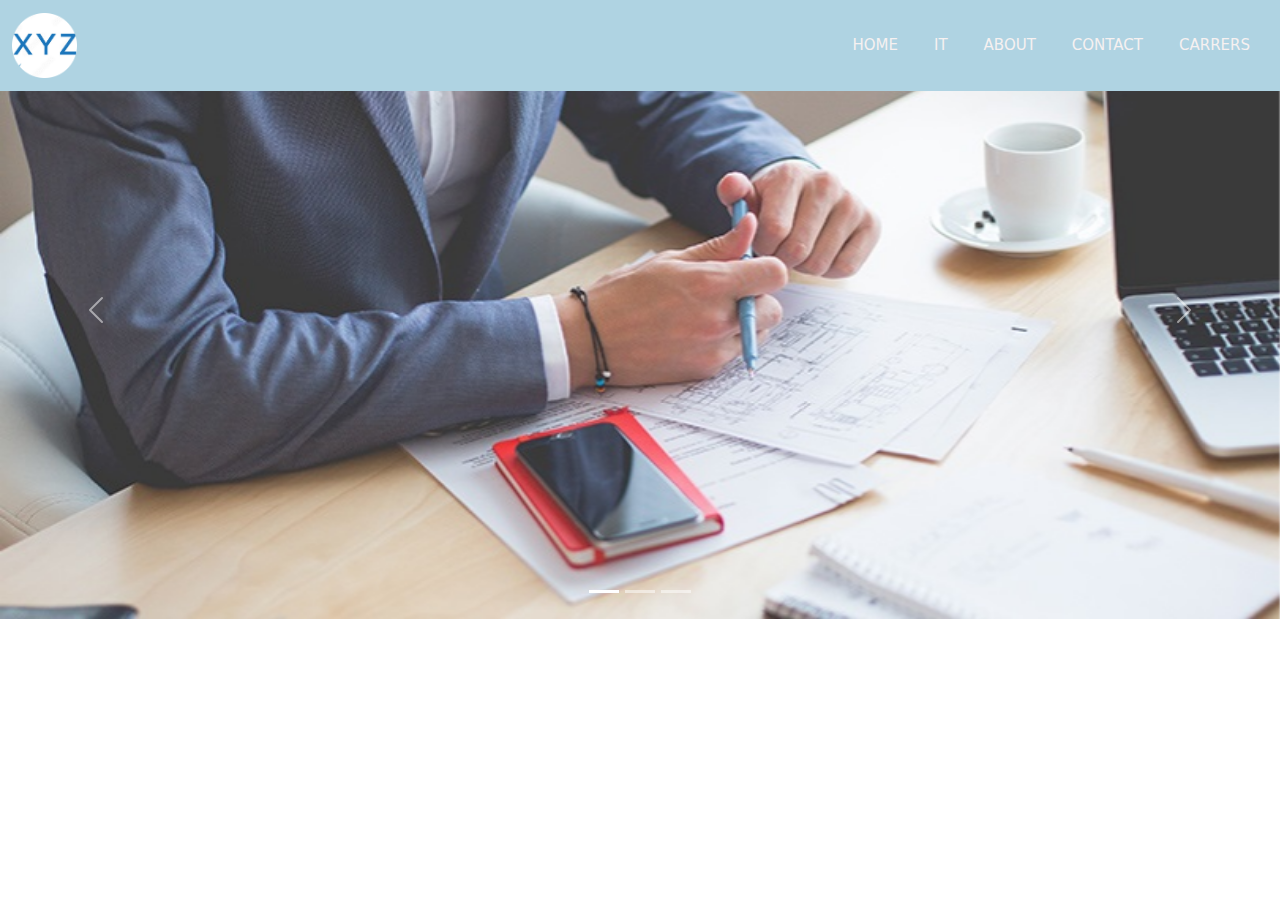
==== index.html @ 7c1ba3ca "first commit" ====
<!DOCTYPE html>
<html lang="en">

<head>
    <meta charset="UTF-8">
    <meta name="viewport" content="width=device-width, initial-scale=1.0">
    <title>XYZ Company</title>
    <link href="https://cdn.jsdelivr.net/npm/bootstrap@5.3.3/dist/css/bootstrap.min.css" rel="stylesheet"
        integrity="sha384-QWTKZyjpPEjISv5WaRU9OFeRpok6YctnYmDr5pNlyT2bRjXh0JMhjY6hW+ALEwIH" crossorigin="anonymous">
    <!-- bootstrap CDN -->
    <script src="https://cdn.jsdelivr.net/npm/bootstrap@5.3.3/dist/js/bootstrap.bundle.min.js"
        integrity="sha384-YvpcrYf0tY3lHB60NNkmXc5s9fDVZLESaAA55NDzOxhy9GkcIdslK1eN7N6jIeHz"
        crossorigin="anonymous"></script>
    <!-- script CDN -->
    <link rel="stylesheet" href="https://cdnjs.cloudflare.com/ajax/libs/font-awesome/6.5.2/css/all.min.css"
        integrity="sha512-SnH5WK+bZxgPHs44uWIX+LLJAJ9/2PkPKZ5QiAj6Ta86w+fsb2TkcmfRyVX3pBnMFcV7oQPJkl9QevSCWr3W6A=="
        crossorigin="anonymous" referrerpolicy="no-referrer" /><!--font awesome cdn-->
    <link rel="stylesheet" href="CSS/style.css"><!--CSS Link-->
    <link rel="shortcut icon" href="Image/favicom.png" type="image/x-icon"><!--favicon icon link-->
</head>

<body>

    <!-- navbar start -->
    <nav class="navbar navbar-expand-md bg-dark navbar-dark fixed-top">
        <div class="container-fluid">
            <a href="" class="navbar-brand">
                <img src="Image/favicom.png" alt="weblogo" class="weblogo">
                <img src="Image/moblogo.png" alt="moblogo" class="moblogo">
            </a>

            <!-- mobile menu -->
            <button class="navbar-toggler" data-bs-target="#pn" data-bs-toggle="collapse">
                <span class="navbar-toggler-icon"></span>
            </button>

            <!-- menu div start -->
            <div class="navbar-collapse collapse" id="pn">
                <ul class="navbar-nav text-center ms-auto">
                    <li><a href="home.html" class="nav-link">HOME</a></li>
                    <li><a href="brand.html" class="nav-link">IT</a></li>
                    <li><a href="about.html" class="nav-link">ABOUT</a></li>
                    <li><a href="contact.html" class="nav-link">CONTACT</a></li>
                    <li><a href="carrer.html" class="nav-link">CARRERS</a></li>
                </ul>
            </div>
        </div><!--container fluid end-->
    </nav><!-- navbar end -->

<!-- slider div start -->
<div class="carousel slide" data-bs-ride="carousel" id="s">

    <div class="carousel-indicators">
        <button type="button" data-bs-target="#s" data-bs-slide-to="0" class="active"></button>
        <button type="button" data-bs-target="#s" data-bs-slide-to="1"></button>
        <button type="button" data-bs-target="#s" data-bs-slide-to="2"></button>
    </div><!--carousel-indicators end-->

<div class="carousel-inner">
    <div class="carousel-item active" data-bs-interval="2000">
        <img src="Image/slider1.jpg" alt="slider image" class="w-100">
    </div>
    <div class="carousel-item" data-bs-interval="2000">
        <img src="Image/slider2.jpg" alt="slider image" class="w-100">
    </div>
    <div class="carousel-item" data-bs-interval="2000">
        <img src="Image/slider3.jpg" alt="slider image" class="w-100">
    </div>
</div><!--carousel-inner end-->

<button class="carousel-control-prev" type="button" data-bs-target="#s" data-bs-slide="prev">
    <span class="carousel-control-prev-icon"></span>
</button>
<button class="carousel-control-next" type="button" data-bs-target="#s" data-bs-slide="next">
    <span class="carousel-control-next-icon"></span>
</button>
</div><!-- slider div end -->


</body>

</html>
---- CSS/style.css ----
/* nav bar start */
.weblogo {
    width: 65px;
}

.navbar {
    background: #AFD3E2 !important;
}

.navbar-nav li {
    padding: 0 10px;
}

.navbar-nav li a {
    color: #F6F1F1 !important;
    font-weight: 600;
    font-size: 15px;
    font-weight: lighter;
}

.navbar-nav li a:hover {
    background: #146C94;
}

.moblogo {
    display: none;
}

/* nav bar end */

/* Media Query */
@media(max-width:768px) {
    .moblogo {
        display: block;
    }

    .weblogo {
        display: none;
    }

    .navbar {
        background: #AFD3E2 !important;
    }

    .head-img {
        width: 100%;
        margin-top: 20px;
    }
}
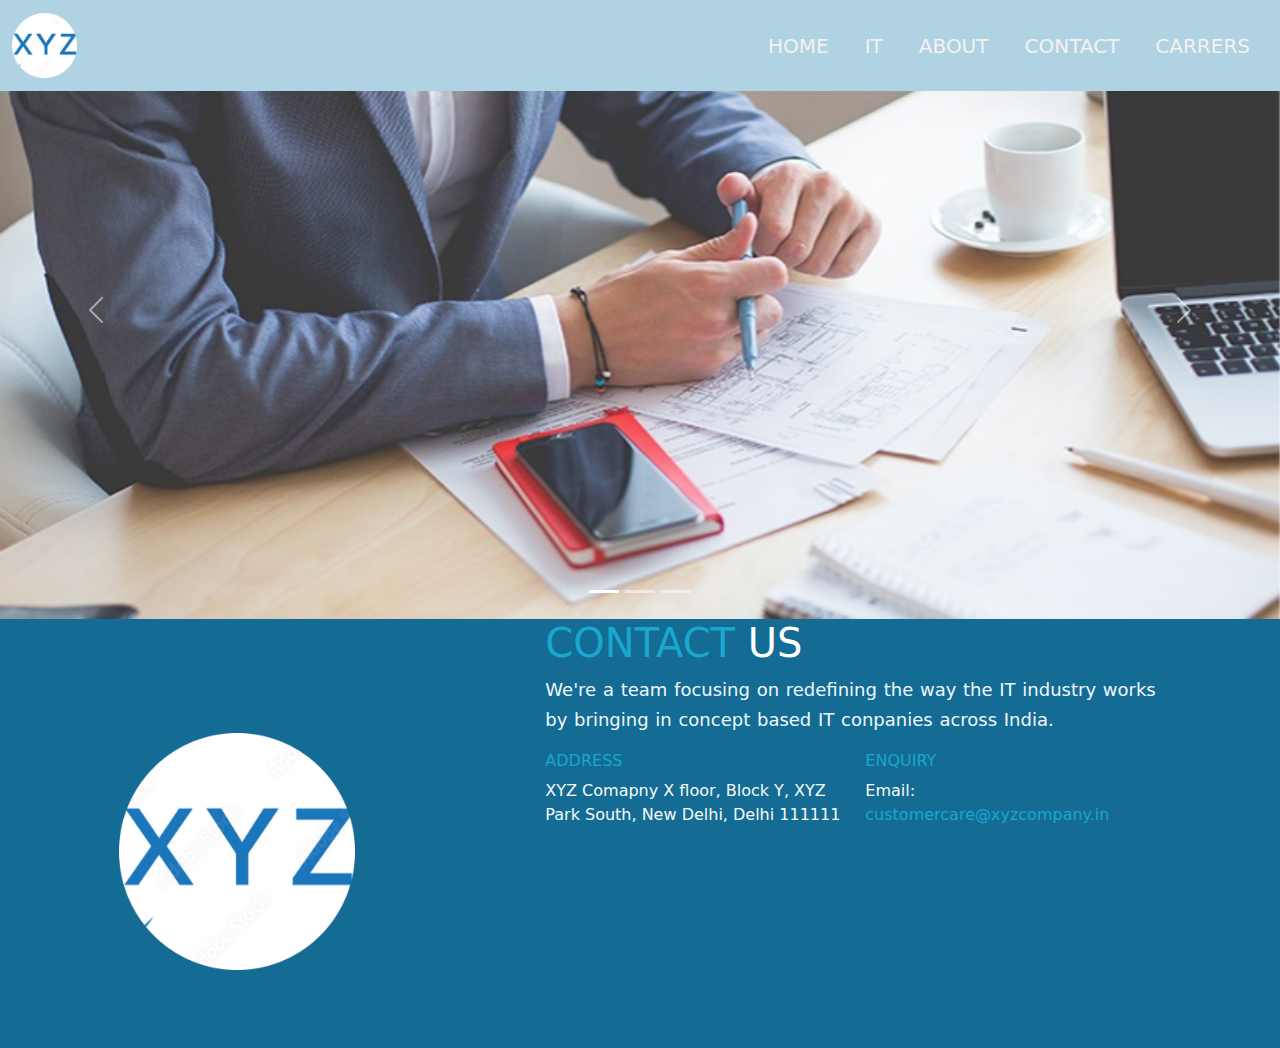
==== commit 06e2b942: "contact" ====
--- a/index.html
+++ b/index.html
@@ -37,8 +37,8 @@
             <!-- menu div start -->
             <div class="navbar-collapse collapse" id="pn">
                 <ul class="navbar-nav text-center ms-auto">
-                    <li><a href="home.html" class="nav-link">HOME</a></li>
-                    <li><a href="brand.html" class="nav-link">IT</a></li>
+                    <li><a href="index.html" class="nav-link">HOME</a></li>
+                    <li><a href="it.html" class="nav-link">IT</a></li>
                     <li><a href="about.html" class="nav-link">ABOUT</a></li>
                     <li><a href="contact.html" class="nav-link">CONTACT</a></li>
                     <li><a href="carrer.html" class="nav-link">CARRERS</a></li>
@@ -76,6 +76,56 @@
 </button>
 </div><!-- slider div end -->
 
+<!-- footer start -->
+<footer>
+    <div class="container-fluid">
+        <div class="row" style="background-color: #146C94;">
+            <div class="col-md-1"></div>
+            <div class="col-md-3">
+                <img src="Image/favicom.png" alt=""
+                    style="width: 80%; margin-top: 3cm;">
+            </div>
+            <div class="col-md-1"></div>
+            <div class="col-md-6">
+                <h1 class="contact"><span style="color: #19A7CE;">CONTACT</span><span style="color: white;">
+                        US</span></h1>
+                <p class="footer-para">
+                    We're a team focusing on redefining the way the IT industry works by bringing in
+                    concept based IT conpanies across India. 
+                </p>
+                <div class="row">
+                    <div class="col-md-6 ">
+                        <h6 class="contact" style="color: #19A7CE;">ADDRESS</h6>
+                        <p class="text-light">
+                            XYZ Comapny X floor, Block Y, XYZ Park South, New Delhi, Delhi
+                            111111
+                        </p>
+                    </div>
+                    <div class="col-md-6 ">
+                        <h6 class="contact" style="color: #19A7CE;">ENQUIRY</h6>
+                        <p class="text-light" style="margin-bottom: 3cm;">
+                            Email:
+                            <b style="color: #19A7CE; font-weight: 400;">customercare@xyzcompany.in</b>
+                        </p>
+                    </div>
+                    <div class="row">
+                        <div class="col-md-6 mb-5">
+                            <a href="#"><i class="fa-brands fa-facebook icons"
+                                    style="color: #19A7CE; font-size: 40px;"></i></a>
+                            <a href="#"><i class="fa-brands fa-instagram icons"
+                                    style="color: #19A7CE; font-size: 40px; margin-left: 3px;"></i></a>
+                            <a href="#"><i class="fa-brands fa-whatsapp icons"
+                                    style="color: #19A7CE; font-size: 40px; margin-left: 3px;"></i></a>
+                        </div>
+                    </div><!--row end-->
+                    <br><br>
+                </div><!--row end-->
+            </div>
+
+        </div><!--row end-->
+    </div><!--container end-->
+</footer>
+<!-- footer end -->
 
 </body>
 
--- a/CSS/style.css
+++ b/CSS/style.css
@@ -13,9 +13,9 @@
 
 .navbar-nav li a {
     color: #F6F1F1 !important;
-    font-weight: 600;
-    font-size: 15px;
-    font-weight: lighter;
+    /* font-weight: 600; */
+    font-size: 20px;
+    font-weight: light;
 }
 
 .navbar-nav li a:hover {
@@ -27,6 +27,24 @@
 }
 
 /* nav bar end */
+
+/* footer start */
+.footer-para {
+    line-height: 30px;
+    word-spacing: 1px;
+    font-size: 18px;
+    color: aliceblue;
+}
+
+.icons{
+    opacity: 0.5;
+}
+
+.icons:hover{
+    opacity: 1;
+}
+
+/* footer start */
 
 /* Media Query */
 @media(max-width:768px) {
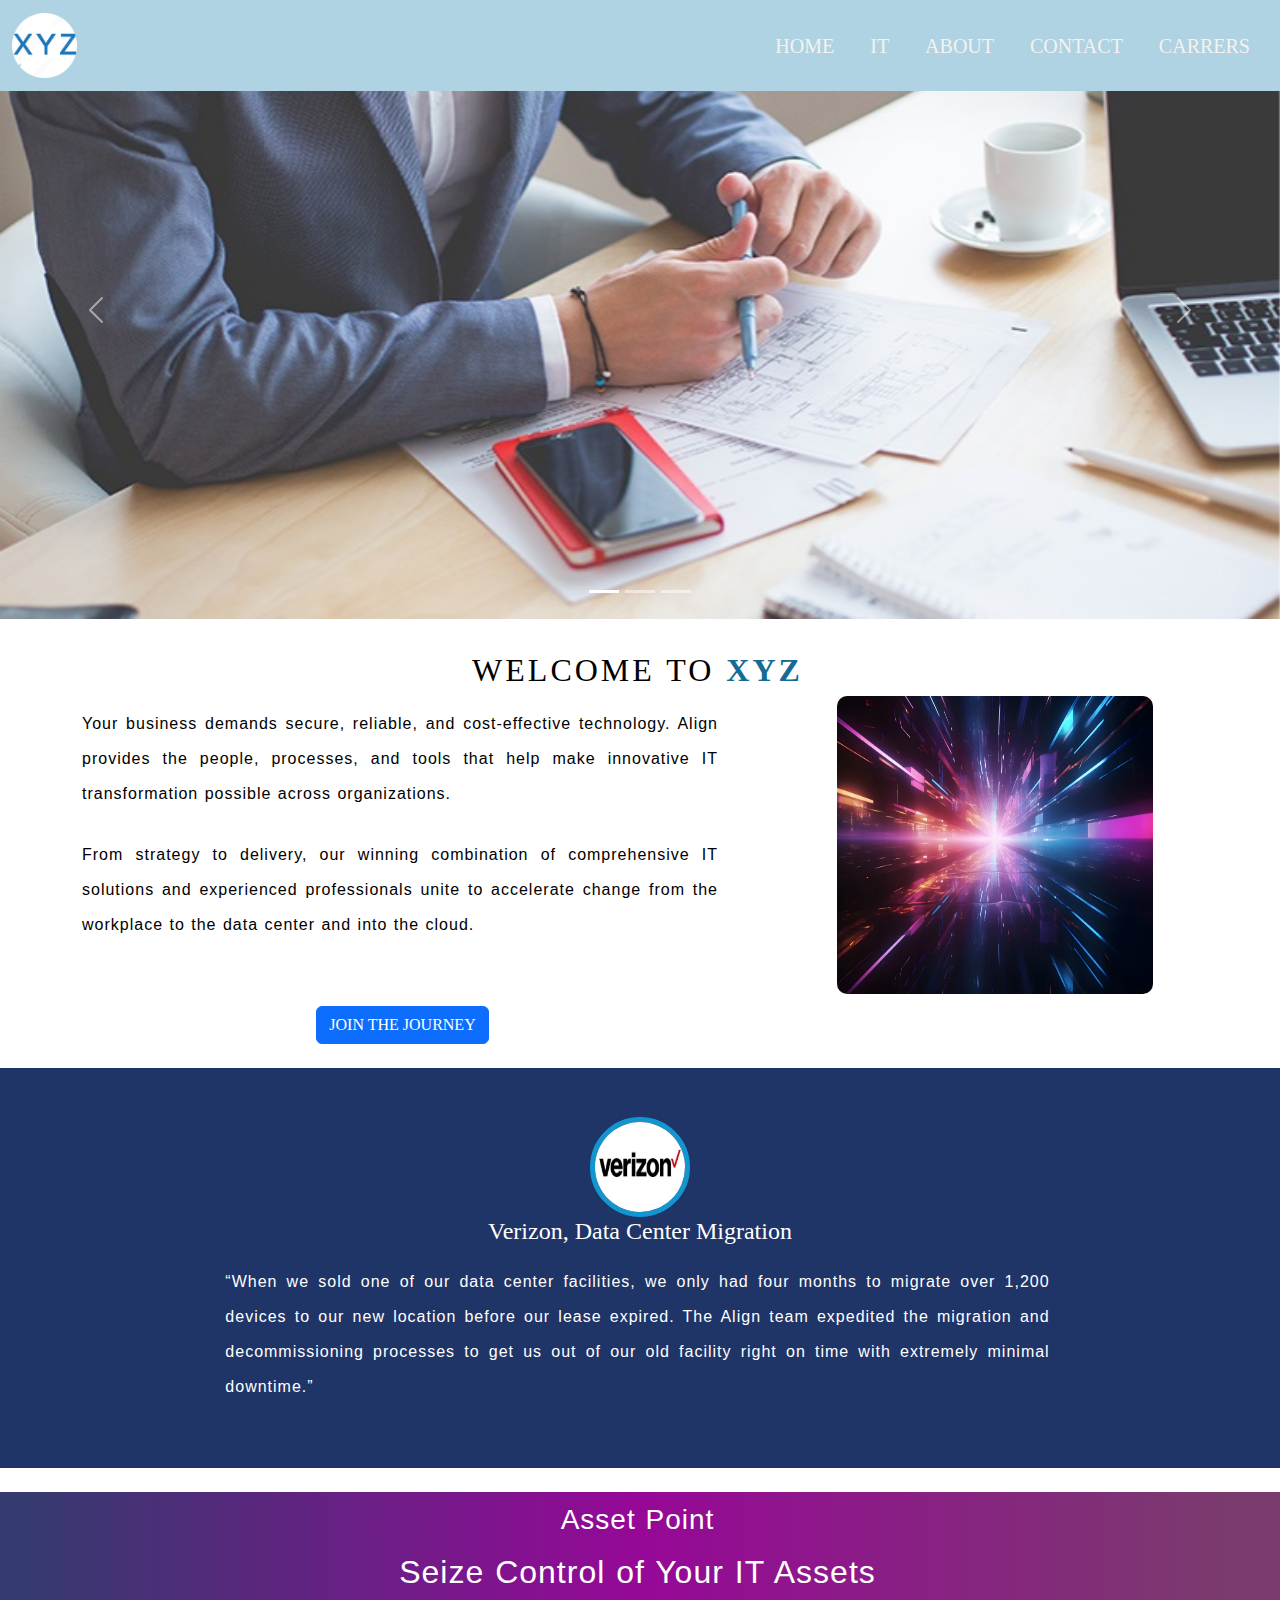
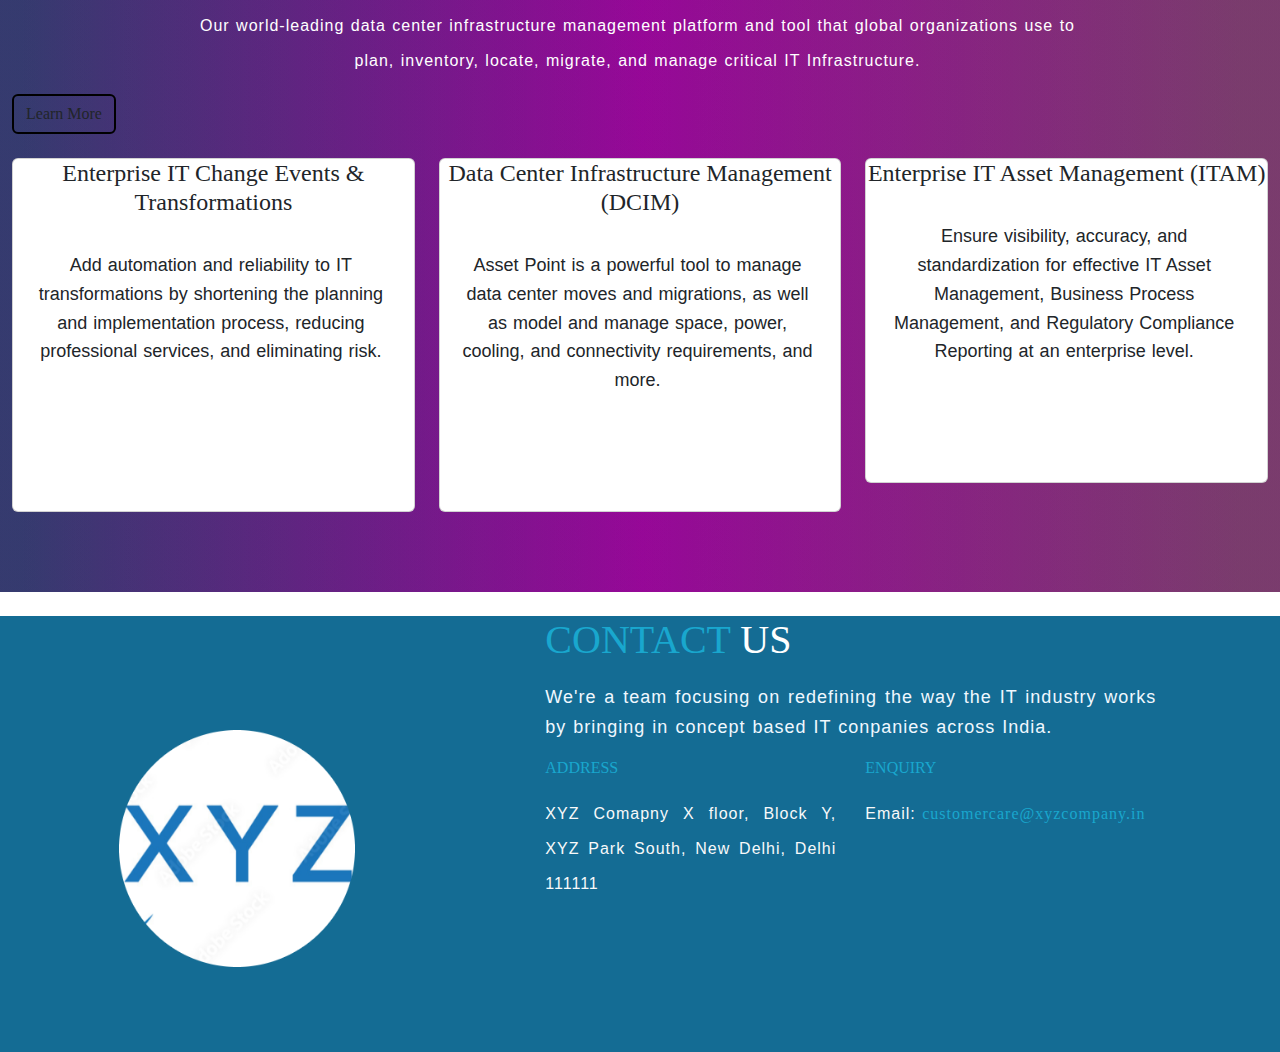
==== commit 2ff73aa1: "home completed" ====
--- a/index.html
+++ b/index.html
@@ -47,85 +47,178 @@
         </div><!--container fluid end-->
     </nav><!-- navbar end -->
 
-<!-- slider div start -->
-<div class="carousel slide" data-bs-ride="carousel" id="s">
-
-    <div class="carousel-indicators">
-        <button type="button" data-bs-target="#s" data-bs-slide-to="0" class="active"></button>
-        <button type="button" data-bs-target="#s" data-bs-slide-to="1"></button>
-        <button type="button" data-bs-target="#s" data-bs-slide-to="2"></button>
-    </div><!--carousel-indicators end-->
-
-<div class="carousel-inner">
-    <div class="carousel-item active" data-bs-interval="2000">
-        <img src="Image/slider1.jpg" alt="slider image" class="w-100">
-    </div>
-    <div class="carousel-item" data-bs-interval="2000">
-        <img src="Image/slider2.jpg" alt="slider image" class="w-100">
-    </div>
-    <div class="carousel-item" data-bs-interval="2000">
-        <img src="Image/slider3.jpg" alt="slider image" class="w-100">
-    </div>
-</div><!--carousel-inner end-->
-
-<button class="carousel-control-prev" type="button" data-bs-target="#s" data-bs-slide="prev">
-    <span class="carousel-control-prev-icon"></span>
-</button>
-<button class="carousel-control-next" type="button" data-bs-target="#s" data-bs-slide="next">
-    <span class="carousel-control-next-icon"></span>
-</button>
-</div><!-- slider div end -->
-
-<!-- footer start -->
-<footer>
-    <div class="container-fluid">
-        <div class="row" style="background-color: #146C94;">
-            <div class="col-md-1"></div>
-            <div class="col-md-3">
-                <img src="Image/favicom.png" alt=""
-                    style="width: 80%; margin-top: 3cm;">
-            </div>
-            <div class="col-md-1"></div>
-            <div class="col-md-6">
-                <h1 class="contact"><span style="color: #19A7CE;">CONTACT</span><span style="color: white;">
-                        US</span></h1>
-                <p class="footer-para">
-                    We're a team focusing on redefining the way the IT industry works by bringing in
-                    concept based IT conpanies across India. 
+    <!-- slider div start -->
+    <div class="carousel slide" data-bs-ride="carousel" id="s">
+
+        <div class="carousel-indicators">
+            <button type="button" data-bs-target="#s" data-bs-slide-to="0" class="active"></button>
+            <button type="button" data-bs-target="#s" data-bs-slide-to="1"></button>
+            <button type="button" data-bs-target="#s" data-bs-slide-to="2"></button>
+        </div><!--carousel-indicators end-->
+
+        <div class="carousel-inner">
+            <div class="carousel-item active" data-bs-interval="2000">
+                <img src="Image/slider1.jpg" alt="slider image" class="w-100">
+                <!-- <div class="carousel-caption">
+                    <h2 class="text-center sldrcap">Welcome to XYZ</h2>
+                </div> -->
+            </div>
+            <div class="carousel-item" data-bs-interval="2000">
+                <img src="Image/slider2.jpg" alt="slider image" class="w-100">
+            </div>
+            <div class="carousel-item" data-bs-interval="2000">
+                <img src="Image/slider3.jpg" alt="slider image" class="w-100">
+            </div>
+        </div><!--carousel-inner end-->
+
+        <button class="carousel-control-prev" type="button" data-bs-target="#s" data-bs-slide="prev">
+            <span class="carousel-control-prev-icon"></span>
+        </button>
+        <button class="carousel-control-next" type="button" data-bs-target="#s" data-bs-slide="next">
+            <span class="carousel-control-next-icon"></span>
+        </button>
+    </div><!-- slider div end -->
+
+    <div class="container home">
+        <h2 class="text-center mt-4">WELCOME TO <b style="color: #146C94;">XYZ</b></h2>
+        <div class="row">
+            <div class="col-md-7">
+                <p>
+                    Your business demands secure, reliable, and cost-effective technology. Align provides the people,
+                    processes, and tools that help make innovative IT transformation possible across organizations.
                 </p>
-                <div class="row">
-                    <div class="col-md-6 ">
-                        <h6 class="contact" style="color: #19A7CE;">ADDRESS</h6>
-                        <p class="text-light">
-                            XYZ Comapny X floor, Block Y, XYZ Park South, New Delhi, Delhi
-                            111111
+                <p>From strategy to delivery, our winning combination of comprehensive IT solutions and experienced
+                    professionals unite to accelerate change from the workplace to the data center and into the cloud.
+                </p>
+                <center>
+                    <button class="btn btn-primary mt-5 mb-4">JOIN THE JOURNEY</button>
+                </center>
+            </div>
+            <div class="col-md-5">
+                <img src="Image/index1.webp" alt="index-pic" class="index1">
+            </div>
+        </div><!--row end-->
+    </div><!--container end-->
+
+    <div class="container-fluid mb-4 index-content">
+        <div class="row">
+            <div class="col-md-2">
+            </div>
+            <div class="col-md-8 text-center">
+                <img src="Image/index2.webp" alt="" class="index2">
+                <h4>Verizon, Data Center Migration</h4>
+                <p>“When we sold one of our data center facilities, we only had four months to migrate over 1,200
+                    devices to our new location before our lease expired. The Align team expedited the migration and
+                    decommissioning processes to get us out of our old facility right on time with extremely minimal
+                    downtime.”</p>
+
+            </div>
+            <div class="col-md-2"></div>
+        </div><!--row end-->
+    </div><!--container-fluid end-->
+
+    <div class="container-fluid mb-4 index-content2">
+        <h3 class="text-center">Asset Point</h3>
+        <h2 class="text-center">
+            Seize Control of Your IT Assets
+        </h2>
+        <p class="text-center">Our world-leading data center infrastructure management platform and tool that global
+            organizations use to <br> plan, inventory, locate, migrate, and manage critical IT Infrastructure.</p>
+        <div class="index-btn">
+            <button class="btn">Learn More</button>
+        </div>
+        <div class="row">
+            <div class="col-md-4 mt-4">
+                <div class="card">
+                    <h4 class="text-center">
+                        Enterprise IT Change Events & Transformations
+                    </h4>
+                    <div class="card-body">
+                        <p class="text-center text-dark index-card-para">
+                            Add automation and reliability to IT transformations by shortening the planning and
+                            implementation process, reducing professional services, and eliminating risk. <br> <br>
                         </p>
                     </div>
-                    <div class="col-md-6 ">
-                        <h6 class="contact" style="color: #19A7CE;">ENQUIRY</h6>
-                        <p class="text-light" style="margin-bottom: 3cm;">
-                            Email:
-                            <b style="color: #19A7CE; font-weight: 400;">customercare@xyzcompany.in</b>
+                </div>
+            </div>
+            <div class="col-md-4 mt-4">
+                <div class="card">
+                    <h4 class="text-center">
+                        Data Center Infrastructure Management (DCIM)
+                    </h4>
+                    <div class="card-body">
+                        <p class="text-center text-dark index-card-para">
+                            Asset Point is a powerful tool to manage data center moves and migrations, as well as model
+                            and manage space, power, cooling, and connectivity requirements, and more.
                         </p>
                     </div>
+                </div>
+            </div>
+            <div class="col-md-4 mt-4">
+                <div class="card">
+                    <h4 class="text-center">
+                        Enterprise IT Asset Management (ITAM)
+                    </h4>
+                    <div class="card-body">
+                        <p class="text-center text-dark index-card-para">
+                            Ensure visibility, accuracy, and standardization for effective IT Asset Management, Business
+                            Process Management, and Regulatory Compliance Reporting at an enterprise level.
+                        </p>
+                    </div>
+                </div>
+            </div>
+        </div>
+    </div>
+
+    <!-- footer start -->
+    <footer>
+        <div class="container-fluid">
+            <div class="row" style="background-color: #146C94;">
+                <div class="col-md-1"></div>
+                <div class="col-md-3">
+                    <img src="Image/favicom.png" alt="" style="width: 80%; margin-top: 3cm;">
+                </div>
+                <div class="col-md-1"></div>
+                <div class="col-md-6">
+                    <h1 class="contact"><span style="color: #19A7CE;">CONTACT</span><span style="color: white;">
+                            US</span></h1>
+                    <p class="footer-para">
+                        We're a team focusing on redefining the way the IT industry works by bringing in
+                        concept based IT conpanies across India.
+                    </p>
                     <div class="row">
-                        <div class="col-md-6 mb-5">
-                            <a href="#"><i class="fa-brands fa-facebook icons"
-                                    style="color: #19A7CE; font-size: 40px;"></i></a>
-                            <a href="#"><i class="fa-brands fa-instagram icons"
-                                    style="color: #19A7CE; font-size: 40px; margin-left: 3px;"></i></a>
-                            <a href="#"><i class="fa-brands fa-whatsapp icons"
-                                    style="color: #19A7CE; font-size: 40px; margin-left: 3px;"></i></a>
+                        <div class="col-md-6 ">
+                            <h6 class="contact" style="color: #19A7CE;">ADDRESS</h6>
+                            <p class="text-light">
+                                XYZ Comapny X floor, Block Y, XYZ Park South, New Delhi, Delhi
+                                111111
+                            </p>
                         </div>
+                        <div class="col-md-6 ">
+                            <h6 class="contact" style="color: #19A7CE;">ENQUIRY</h6>
+                            <p class="text-light" style="margin-bottom: 3cm;">
+                                Email:
+                                <b style="color: #19A7CE; font-weight: 400;">customercare@xyzcompany.in</b>
+                            </p>
+                        </div>
+                        <div class="row">
+                            <div class="col-md-6 mb-5">
+                                <a href="#"><i class="fa-brands fa-facebook icons"
+                                        style="color: #19A7CE; font-size: 40px;"></i></a>
+                                <a href="#"><i class="fa-brands fa-instagram icons"
+                                        style="color: #19A7CE; font-size: 40px; margin-left: 3px;"></i></a>
+                                <a href="#"><i class="fa-brands fa-whatsapp icons"
+                                        style="color: #19A7CE; font-size: 40px; margin-left: 3px;"></i></a>
+                            </div>
+                        </div><!--row end-->
+                        <br><br>
                     </div><!--row end-->
-                    <br><br>
-                </div><!--row end-->
-            </div>
-
-        </div><!--row end-->
-    </div><!--container end-->
-</footer>
-<!-- footer end -->
+                </div>
+
+            </div><!--row end-->
+        </div><!--container end-->
+    </footer>
+    <!-- footer end -->
 
 </body>
 
--- a/CSS/style.css
+++ b/CSS/style.css
@@ -1,3 +1,8 @@
+* {
+    font-family: prague;
+    /* overflow-x: hidden; */
+}
+
 /* nav bar start */
 .weblogo {
     width: 65px;
@@ -36,15 +41,311 @@
     color: aliceblue;
 }
 
-.icons{
+.icons {
     opacity: 0.5;
 }
 
-.icons:hover{
+.icons:hover {
     opacity: 1;
 }
 
-/* footer start */
+/* footer end */
+
+/* index start */
+/* .sldrcap{
+    position: absolute;
+    bottom: 250px;
+}
+*/
+
+.home h2 {
+    letter-spacing: 3px;
+    font-family: prague;
+    color: #000;
+}
+
+.home p {
+    color: black;
+    line-height: 35px;
+    letter-spacing: 1px;
+    word-spacing: 1px;
+    padding-right: 5px;
+    text-align: justify;
+    font-family: IBM Plex Sans, sans-serif;
+}
+
+.index1 {
+    width: 70%;
+    border-radius: 10px;
+    height: 80%;
+    margin-left: 90px;
+}
+
+.index-content {
+    display: flex;
+    align-items: center;
+    justify-content: center;
+    background: #1f3467;
+    color: #fff;
+    height: 400px;
+    /* gap: 40px; */
+    font-family: IBM Plex Sans, sans-serif;
+    box-sizing: border-box;
+}
+
+
+.index2 {
+    display: inline-block;
+    height: 100px;
+    width: 100px;
+    border-radius: 50%;
+    border: 5px solid #1296cf;
+}
+
+.index-content2 {
+    background: linear-gradient(0deg, hsla(0, 0%, 8%, .2), hsla(0, 0%, 8%, .2)), linear-gradient(0deg, hsla(0, 0%, 8%, .2), hsla(0, 0%, 8%, .2)), linear-gradient(90deg, #4850a2 1.8%, #df01e1 50.24%, #b3529f 96.79%);
+    height: 700px;
+}
+
+.index-content2 h3, h2, p{
+    padding-top: 10px;
+    color: white;
+    line-height: 35px;
+    letter-spacing: 1px;
+    word-spacing: 1px;
+    padding-right: 5px;
+    text-align: justify;
+    font-family: IBM Plex Sans, sans-serif;
+}
+
+.index-btn button{
+    display: flex;
+    align-items: center;
+    justify-content: center;
+    background-color: transparent;
+    border: 2px solid #000;
+}
+
+.index-content2 button:hover{
+    background: #00d1ff;
+}
+
+.index-card-para{
+    color: #141414;
+    font-family: IBM Plex Sans, sans-serif;
+    font-size: 18px;
+    font-weight: 400;
+    letter-spacing: 0;
+    line-height: 1.6;
+    margin-bottom: 100px;
+    /* text-align: start; */
+}
+/* index end */
+
+/* IT start */
+
+.itbg {
+    background-image: url(../Image/IT.webp);
+    width: 100%;
+    height: 750px;
+    background-position: center;
+    background-size: cover;
+}
+
+.itfnt {
+    padding-top: 250px;
+}
+
+.itfnt h1 {
+    font-size: 1.5cm;
+    margin-top: 4cm;
+}
+
+.itcnt {
+    margin-left: 90px;
+}
+
+.itcnt h2,
+h3 {
+    line-height: 35px;
+    letter-spacing: 1px;
+    word-spacing: 1px;
+    padding-right: 5px;
+}
+
+.itcnt p {
+    color: #000;
+    font-size: 18px;
+    font-weight: 400;
+    letter-spacing: 0;
+    line-height: 1.6;
+}
+
+.itcnt button {
+    margin-top: 50px;
+    background: linear-gradient(88.89deg, #008ad4 10.61%, #00d1ff 64.08%);
+    font-size: 1rem;
+    font-weight: 700;
+}
+
+.it-img {
+    box-sizing: border-box;
+    border-radius: .5rem;
+    height: 100%;
+    object-fit: cover;
+    object-position: center;
+    width: 100%;
+}
+
+/* IT end */
+
+/* About start */
+.aboutbg {
+    background-image: url(../Image/about.webp);
+    width: 100%;
+    height: 750px;
+    background-position: center;
+    background-size: cover;
+}
+
+.aboutfnt {
+    padding-top: 400px;
+    font-size: 18px;
+    font-weight: 400;
+    letter-spacing: 0;
+    line-height: 1.6;
+}
+
+.about-para {
+    color: #000;
+    line-height: 35px;
+    letter-spacing: 1px;
+    word-spacing: 1px;
+    padding-right: 5px;
+    text-align: justify;
+}
+
+.aboutbg2 {
+    background-image: url(../Image/about2.webp);
+    width: 100%;
+    height: 750px;
+    background-position: center;
+    background-size: cover;
+}
+
+.abtcont h1 {
+    margin-top: 300px;
+    line-height: 35px;
+    letter-spacing: 1px;
+    word-spacing: 1px;
+    padding-right: 5px;
+    color: #1296cf;
+}
+
+.abtcont p {
+    line-height: 40px;
+    letter-spacing: 1px;
+    word-spacing: 1px;
+    padding-right: 5px;
+    margin-top: 10px;
+    text-align: center;
+    font-weight: lighter;
+    padding-bottom: 2cm;
+    color: #020001;
+}
+
+/* About end */
+
+/* contact start */
+.cntbg {
+    background-image: url(../Image/contactbg.webp);
+    height: 80%;
+    box-shadow: 1px 1px 12px #020001;
+}
+
+.contact-card {
+    box-shadow: 1px 1px 12px #020001;
+}
+
+.cntlbl label {
+    color: #19A7CE;
+}
+
+.keep {
+    color: white;
+    font-weight: 400;
+}
+
+/* contact end */
+
+/* carrer start */
+.carrerbg {
+    background-image: url(../Image/carrerbg.jpg);
+    width: 100%;
+    height: 750px;
+    background-position: center;
+    background-size: cover;
+}
+
+.carrerfnt {
+    padding-top: 250px;
+}
+
+.carrerfnt h1 {
+    font-size: 1.5cm;
+    margin-top: 4cm;
+}
+
+.carrer-content {
+    background: linear-gradient(90deg, #1f3467, #008ad4 70%);
+    color: #1f3467;
+    width: 50%;
+}
+
+.carrer-card p{
+    color: black;
+    line-height: 1.5 !important;
+    letter-spacing: 0 !important;
+    text-align: center;
+
+}
+
+.carrer-card {
+    box-shadow: 1px 1px 12px #020001;
+    transition: 0.8s;
+}
+
+.carrer-card:hover {
+    box-shadow: 2px 2px 22px #19A7CE;
+}
+
+.carrer-content+p {
+    text-align: center;
+    color: #141414;
+    font-size: 18px;
+    /* font-weight: bold; */
+    letter-spacing: 0;
+    line-height: 1.6;
+}
+
+.carrer-card h5 {
+    text-align: center;
+    color: #141414;
+    font-size: 18px;
+    font-weight: bold;
+    letter-spacing: 0;
+    line-height: 1.6;
+}
+
+.carrer-content p {
+    color: #141414;
+    font-size: 18px;
+    font-weight: 400;
+    letter-spacing: 0;
+    line-height: 1.6;
+}
+
+/* carrer end */
 
 /* Media Query */
 @media(max-width:768px) {
@@ -64,4 +365,9 @@
         width: 100%;
         margin-top: 20px;
     }
+
+    .index2 {
+        align-items: center;
+        text-align: center;
+    }
 }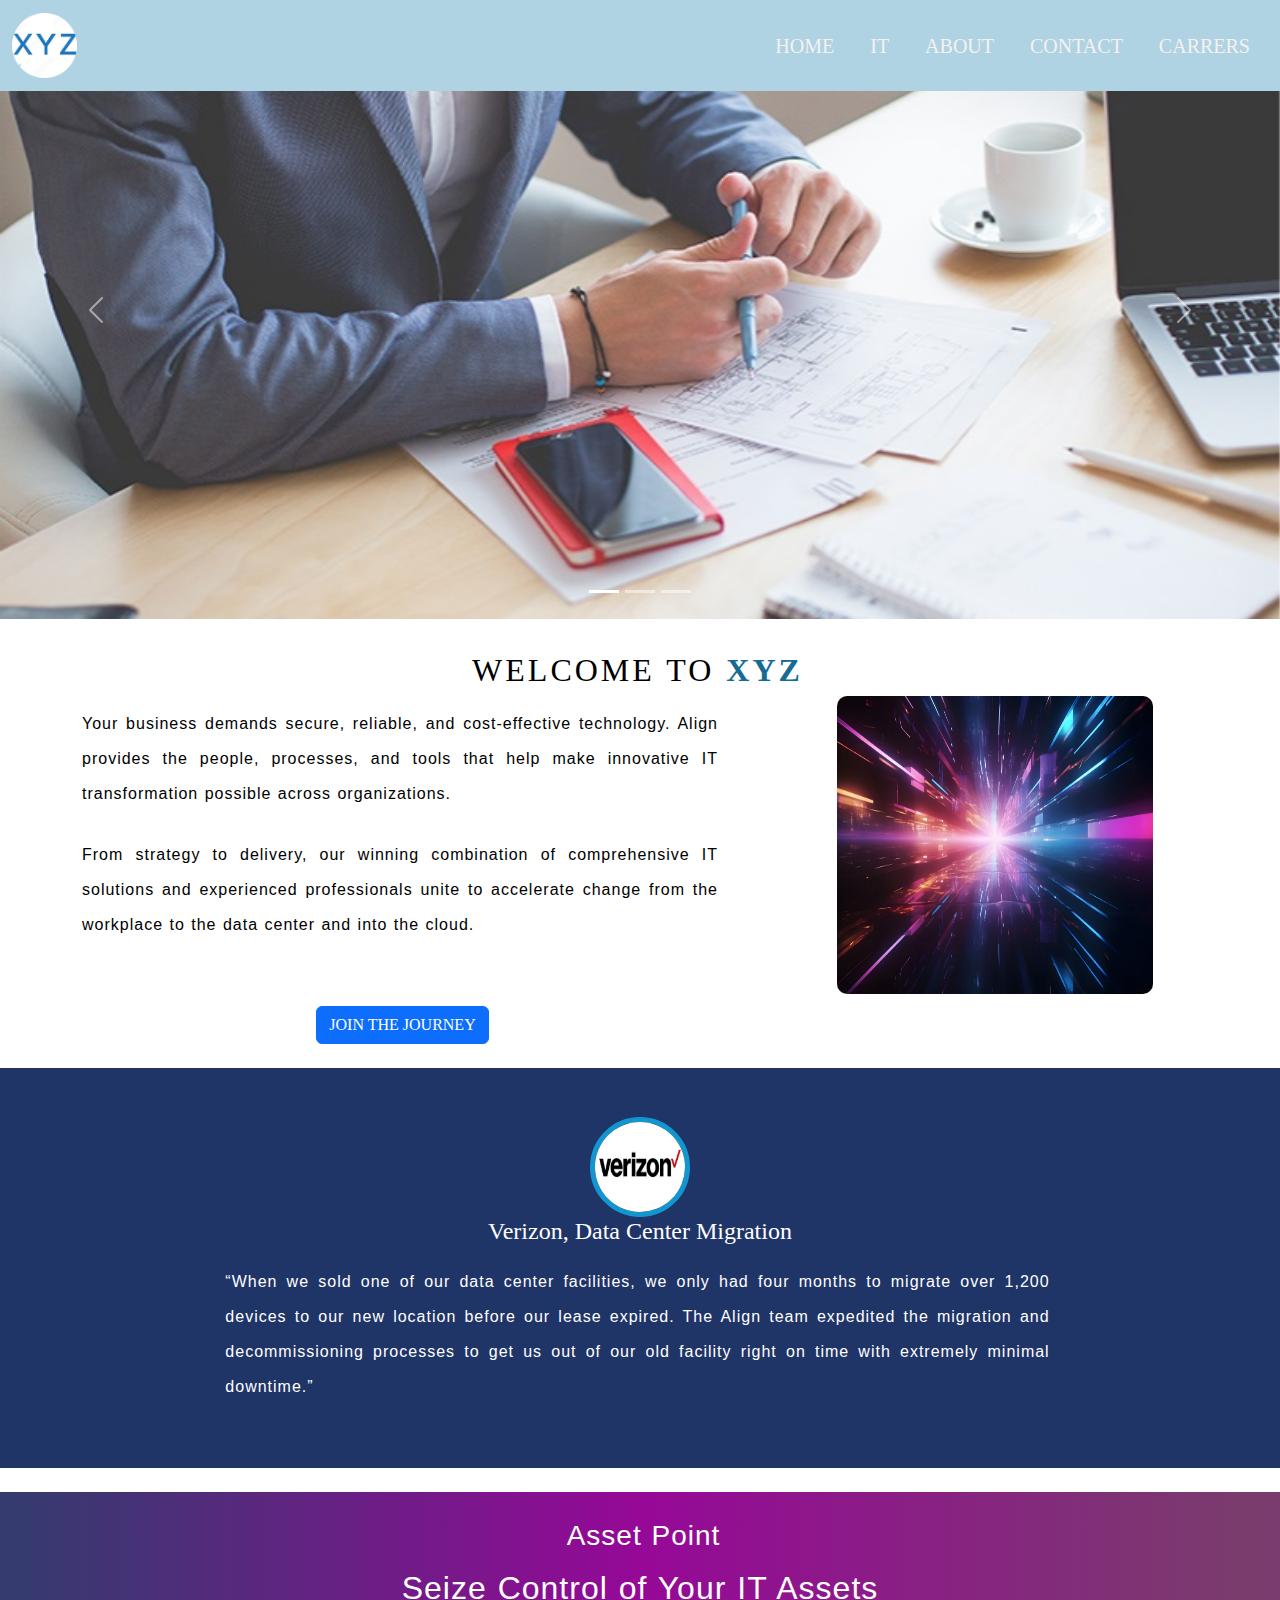
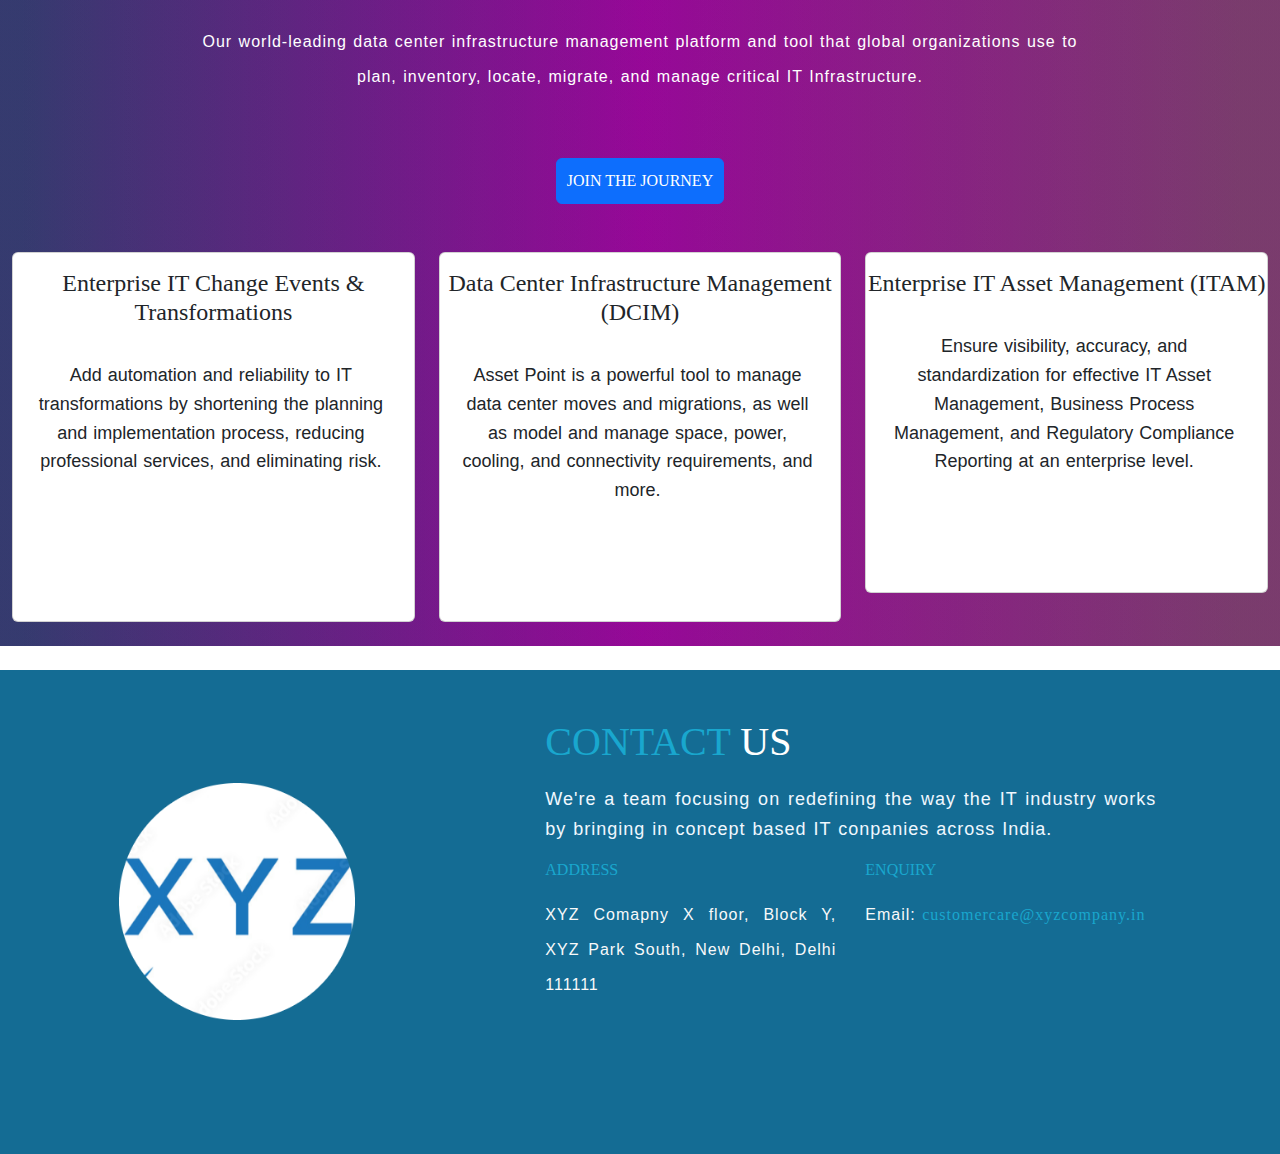
==== commit 0d47591d: "error solved" ====
--- a/index.html
+++ b/index.html
@@ -102,8 +102,7 @@
 
     <div class="container-fluid mb-4 index-content">
         <div class="row">
-            <div class="col-md-2">
-            </div>
+            <div class="col-md-2"></div>
             <div class="col-md-8 text-center">
                 <img src="Image/index2.webp" alt="" class="index2">
                 <h4>Verizon, Data Center Migration</h4>
@@ -111,26 +110,26 @@
                     devices to our new location before our lease expired. The Align team expedited the migration and
                     decommissioning processes to get us out of our old facility right on time with extremely minimal
                     downtime.”</p>
-
             </div>
             <div class="col-md-2"></div>
         </div><!--row end-->
     </div><!--container-fluid end-->
 
     <div class="container-fluid mb-4 index-content2">
-        <h3 class="text-center">Asset Point</h3>
-        <h2 class="text-center">
-            Seize Control of Your IT Assets
-        </h2>
-        <p class="text-center">Our world-leading data center infrastructure management platform and tool that global
-            organizations use to <br> plan, inventory, locate, migrate, and manage critical IT Infrastructure.</p>
-        <div class="index-btn">
-            <button class="btn">Learn More</button>
-        </div>
         <div class="row">
-            <div class="col-md-4 mt-4">
+            <h3 class="text-center mt-3">Asset Point</h3>
+            <h2 class="text-center">
+                Seize Control of Your IT Assets
+            </h2>
+            <p class="text-center">Our world-leading data center infrastructure management platform and tool that global
+                organizations use to <br> plan, inventory, locate, migrate, and manage critical IT Infrastructure.
+            </p>
+            <center>
+                <button class="btn btn-primary mt-5 mb-4">JOIN THE JOURNEY</button>
+            </center>
+            <div class="col-md-4 mt-4 mb-4">
                 <div class="card">
-                    <h4 class="text-center">
+                    <h4 class="text-center mt-3">
                         Enterprise IT Change Events & Transformations
                     </h4>
                     <div class="card-body">
@@ -141,9 +140,9 @@
                     </div>
                 </div>
             </div>
-            <div class="col-md-4 mt-4">
+            <div class="col-md-4 mt-4 mb-4">
                 <div class="card">
-                    <h4 class="text-center">
+                    <h4 class="text-center mt-3">
                         Data Center Infrastructure Management (DCIM)
                     </h4>
                     <div class="card-body">
@@ -154,9 +153,9 @@
                     </div>
                 </div>
             </div>
-            <div class="col-md-4 mt-4">
+            <div class="col-md-4 mt-4 mb-4">
                 <div class="card">
-                    <h4 class="text-center">
+                    <h4 class="text-center mt-3">
                         Enterprise IT Asset Management (ITAM)
                     </h4>
                     <div class="card-body">
@@ -167,8 +166,8 @@
                     </div>
                 </div>
             </div>
-        </div>
-    </div>
+        </div><!--row end-->
+    </div><!--container-fluid-->
 
     <!-- footer start -->
     <footer>
@@ -179,7 +178,7 @@
                     <img src="Image/favicom.png" alt="" style="width: 80%; margin-top: 3cm;">
                 </div>
                 <div class="col-md-1"></div>
-                <div class="col-md-6">
+                <div class="col-md-6  mt-5">
                     <h1 class="contact"><span style="color: #19A7CE;">CONTACT</span><span style="color: white;">
                             US</span></h1>
                     <p class="footer-para">
--- a/CSS/style.css
+++ b/CSS/style.css
@@ -52,6 +52,7 @@
 /* footer end */
 
 /* index start */
+
 /* .sldrcap{
     position: absolute;
     bottom: 250px;
@@ -104,7 +105,6 @@
 
 .index-content2 {
     background: linear-gradient(0deg, hsla(0, 0%, 8%, .2), hsla(0, 0%, 8%, .2)), linear-gradient(0deg, hsla(0, 0%, 8%, .2), hsla(0, 0%, 8%, .2)), linear-gradient(90deg, #4850a2 1.8%, #df01e1 50.24%, #b3529f 96.79%);
-    height: 700px;
 }
 
 .index-content2 h3, h2, p{
@@ -117,13 +117,8 @@
     text-align: justify;
     font-family: IBM Plex Sans, sans-serif;
 }
-
-.index-btn button{
-    display: flex;
-    align-items: center;
-    justify-content: center;
-    background-color: transparent;
-    border: 2px solid #000;
+.index-content2 button{
+    padding: 10px;
 }
 
 .index-content2 button:hover{
@@ -161,9 +156,9 @@
     margin-top: 4cm;
 }
 
-.itcnt {
+/* .itcnt {
     margin-left: 90px;
-}
+} */
 
 .itcnt h2,
 h3 {
@@ -370,4 +365,5 @@
         align-items: center;
         text-align: center;
     }
+
 }